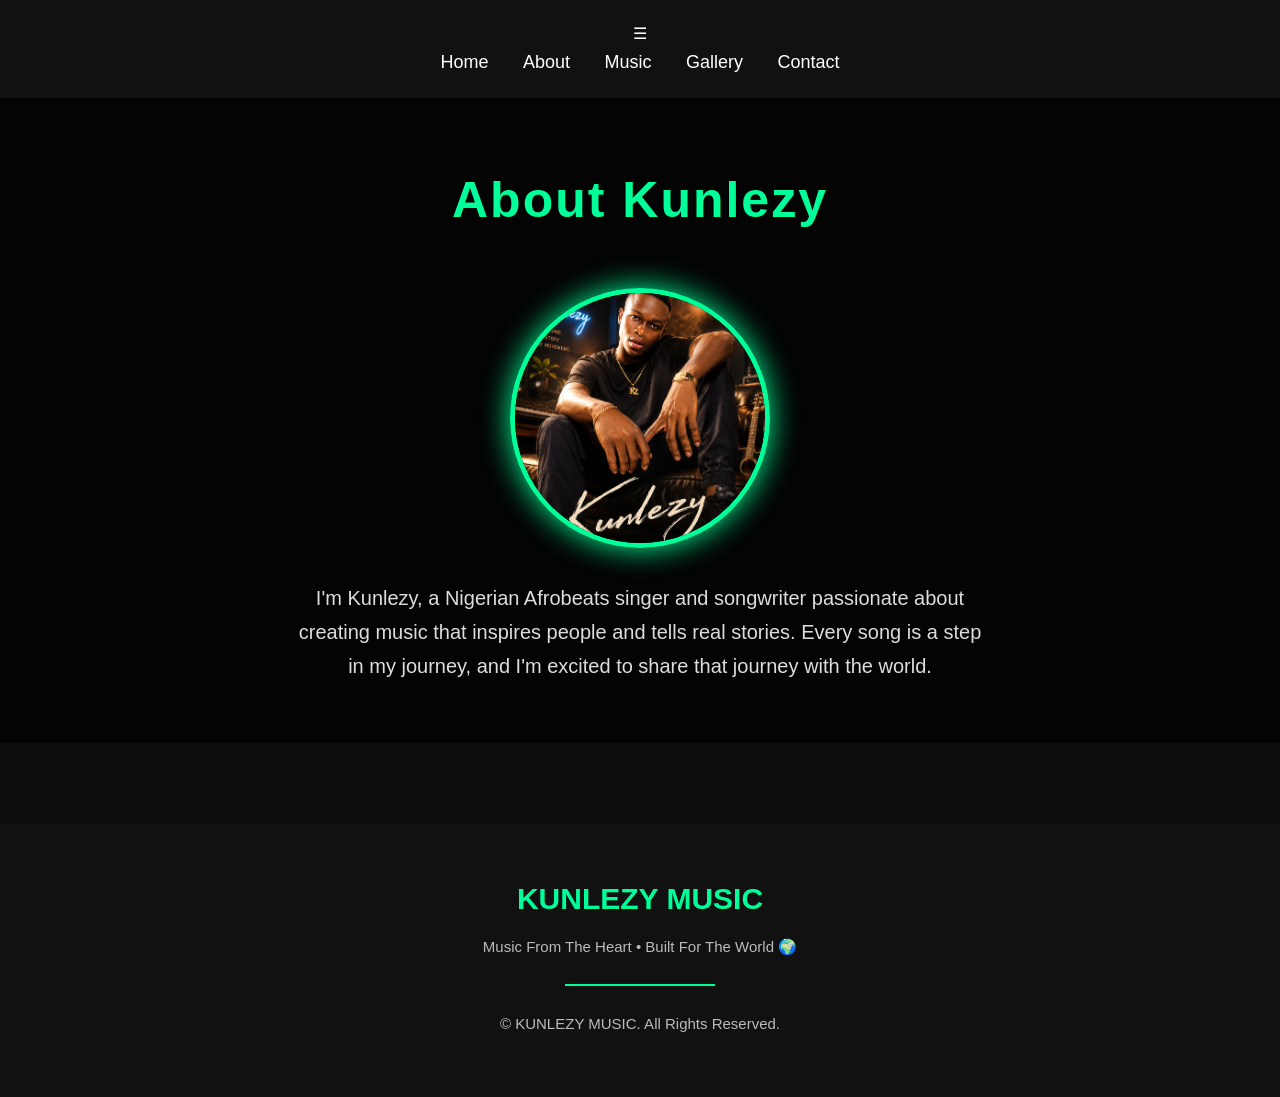
==== about.html @ 5f03521e "Add files via upload" ====
<!DOCTYPE html>
<html lang="en">

<head>

<meta charset="UTF-8">

<meta name="viewport" content="width=device-width, initial-scale=1.0">

<title>About | KUNLEZY MUSIC</title>

<link rel="stylesheet" href="style.css">

</head>

<body>

<nav>

<div class="menu-icon" onclick="toggleMenu()">
☰
</div>

<div id="menu">

<a href="index.html">Home</a>

<a href="about.html">About</a>

<a href="music.html">Music</a>

<a href="gallery.html">Gallery</a>

<a href="contact.html">Contact</a>

</div>

</nav>

<section class="hero">

<h1>About Kunlezy</h1>

<img src="kunlezy.png.png" class="hero-image" alt="Kunlezy">

<p class="hero-text">

I'm Kunlezy, a Nigerian Afrobeats singer and songwriter passionate about creating music that inspires people and tells real stories.

Every song is a step in my journey, and I'm excited to share that journey with the world.

</p>

</section>

<footer>

<h3>KUNLEZY MUSIC</h3>

<p>Music From The Heart • Built For The World 🌍</p>

<hr>

<p>© <span id="year"></span> KUNLEZY MUSIC. All Rights Reserved.</p>

</footer>

<script src="script.js"></script>

</body>

</html>
---- style.css ----
/* Reset */
*{
    margin:0;
    padding:0;
    box-sizing:border-box;
}

body{
    font-family:Arial, Helvetica, sans-serif;
    background:#0d0d0d;
    color:white;
    line-height:1.7;
    text-align:center;
}

/* Hero */
.hero{
    background:linear-gradient(to bottom,#111,#000);
    padding:60px 20px;
}

.hero h1{
    font-size:50px;
    color:#00ff99;
    margin-bottom:20px;
    letter-spacing:2px;
}

.hero-image{
    width:260px;
    height:260px;
    object-fit:cover;
    border-radius:50%;
    border:5px solid #00ff99;
    box-shadow:0 0 30px #00ff99;
    margin:25px 0;
}

.hero p{
    max-width:700px;
    margin:auto;
    font-size:20px;
}

/* Buttons */
button{
    background:#00ff99;
    color:black;
    border:none;
    padding:15px 35px;
    border-radius:30px;
    font-size:18px;
    cursor:pointer;
    margin-top:20px;
    transition:.3s;
}

button:hover{
    background:white;
    transform:scale(1.05);
}

/* Navigation */
nav{
    background:#111;
    padding:20px;
    position:sticky;
    top:0;
}

nav a{
    color:white;
    text-decoration:none;
    margin:0 15px;
    font-size:18px;
    transition:.3s;
}

nav a:hover{
    color:#00ff99;
}

/* Sections */
section{
    padding:70px 20px;
}

h2{
    font-size:35px;
    margin-bottom:20px;
    color:#00ff99;
}

/* Audio */
audio{
    width:80%;
    max-width:500px;
}

/* Footer */
footer{
    background:#111;
    padding:20px;
    margin-top:40px;
}

/* Mobile */
@media(max-width:768px){

.hero h1{
    font-size:35px;
}

.hero-image{
    width:200px;
    height:200px;
}

nav a{
    display:block;
    margin:15px 0;
}

button{
    width:90%;
}
}
/* Smooth scrolling */
html{
    scroll-behavior:smooth;
}

/* Fade animation */
.hero,
section,
footer{
    animation:fadeIn 1.2s ease;
}

@keyframes fadeIn{
    from{
        opacity:0;
        transform:translateY(30px);
    }

    to{
        opacity:1;
        transform:translateY(0);
    }
}

/* Music Player */
audio{
    border-radius:20px;
    box-shadow:0 0 20px #00ff99;
    margin:20px auto;
}

/* Gallery Image */
#gallery img{
    transition:.5s;
}

#gallery img:hover{
    transform:scale(1.05);
    box-shadow:0 0 30px #00ff99;
}

/* About Section */
#about{
    background:#151515;
}

/* Contact Section */
#contact{
    background:#0f0f0f;
}

#contact p{
    margin:15px;
    font-size:18px;
}

/* Footer */
footer{
    color:#aaa;
    font-size:15px;
}
/* Now Playing Card */

.now-playing{

    background:#1a1a1a;

    border:2px solid #00ff99;

    border-radius:20px;

    max-width:500px;

    margin:30px auto;

    padding:25px;

    box-shadow:0 0 25px rgba(0,255,153,.4);

}

.now-playing h3{

    color:#00ff99;

    margin-bottom:10px;

    letter-spacing:2px;

}

.now-playing h2{

    color:white;

    margin-bottom:10px;

}

.now-playing p{

    color:#ccc;

}
/* Social Media */

.social-links{

    display:flex;

    justify-content:center;

    gap:20px;

    flex-wrap:wrap;

    margin-top:25px;

}

.social-links a{

    text-decoration:none;

    background:#00ff99;

    color:black;

    padding:12px 25px;

    border-radius:30px;

    font-weight:bold;

    transition:.3s;

}

.social-links a:hover{

    background:white;

    transform:translateY(-5px);

    box-shadow:0 0 20px #00ff99;

}
.album-cover{

    width:180px;

    height:180px;

    object-fit:cover;

    border-radius:20px;

    border:4px solid #00ff99;

    margin-bottom:20px;

    box-shadow:0 0 25px #00ff99;

}

.plays{

    color:#00ff99;

    font-weight:bold;

    margin-top:15px;

}
/* Hero Upgrade */

.tagline{

    color:#00ff99;

    font-size:22px;

    margin-top:10px;

    letter-spacing:2px;

    font-weight:300;

}

.hero-text{

    max-width:700px;

    margin:auto;

    font-size:20px;

    color:#ddd;

}

.hero{

    background:
    linear-gradient(rgba(0,0,0,.75),rgba(0,0,0,.75));

}
/* Artist Stats */

.stats{

    display:flex;

    justify-content:center;

    flex-wrap:wrap;

    gap:25px;

    padding:60px 20px;

}

.stat-box{

    background:#1a1a1a;

    border:2px solid #00ff99;

    border-radius:20px;

    width:220px;

    padding:30px;

    transition:.3s;

    box-shadow:0 0 15px rgba(0,255,153,.2);

}

.stat-box:hover{

    transform:translateY(-10px);

    box-shadow:0 0 30px #00ff99;

}

.stat-box h2{

    font-size:40px;

}

.stat-box h3{

    margin:15px 0;

    color:#00ff99;

}

.stat-box p{

    color:#ccc;

}
/* Back To Top Button */

#topBtn{

    display:none;

    position:fixed;

    bottom:30px;

    right:30px;

    z-index:99;

    border:none;

    outline:none;

    background:#00ff99;

    color:black;

    cursor:pointer;

    width:55px;

    height:55px;

    border-radius:50%;

    font-size:22px;

    font-weight:bold;

    box-shadow:0 0 20px #00ff99;

    transition:.3s;

}

#topBtn:hover{

    transform:scale(1.1);

    background:white;

}
/* Premium Footer */

footer{

    background:#111;

    padding:50px 20px;

    text-align:center;

    margin-top:80px;

}

footer h3{

    color:#00ff99;

    font-size:30px;

    margin-bottom:10px;

}

footer p{

    color:#bbb;

    margin:10px 0;

}

footer hr{

    width:150px;

    margin:25px auto;

    border:1px solid #00ff99;

}
/* ===========================
   Mobile Responsive Design
=========================== */

@media (max-width:768px){

.hero{

    padding:40px 20px;

}

.hero h1{

    font-size:40px;

}

.hero-image{

    width:220px;

}

.tagline{

    font-size:18px;

}

.hero-text{

    font-size:16px;

}

.stats{

    flex-direction:column;

    align-items:center;

}

.stat-box{

    width:90%;

}

audio{

    width:100%;

}

button{

    width:100%;

    margin-top:10px;

}

footer{

    padding:30px 20px;

}

}
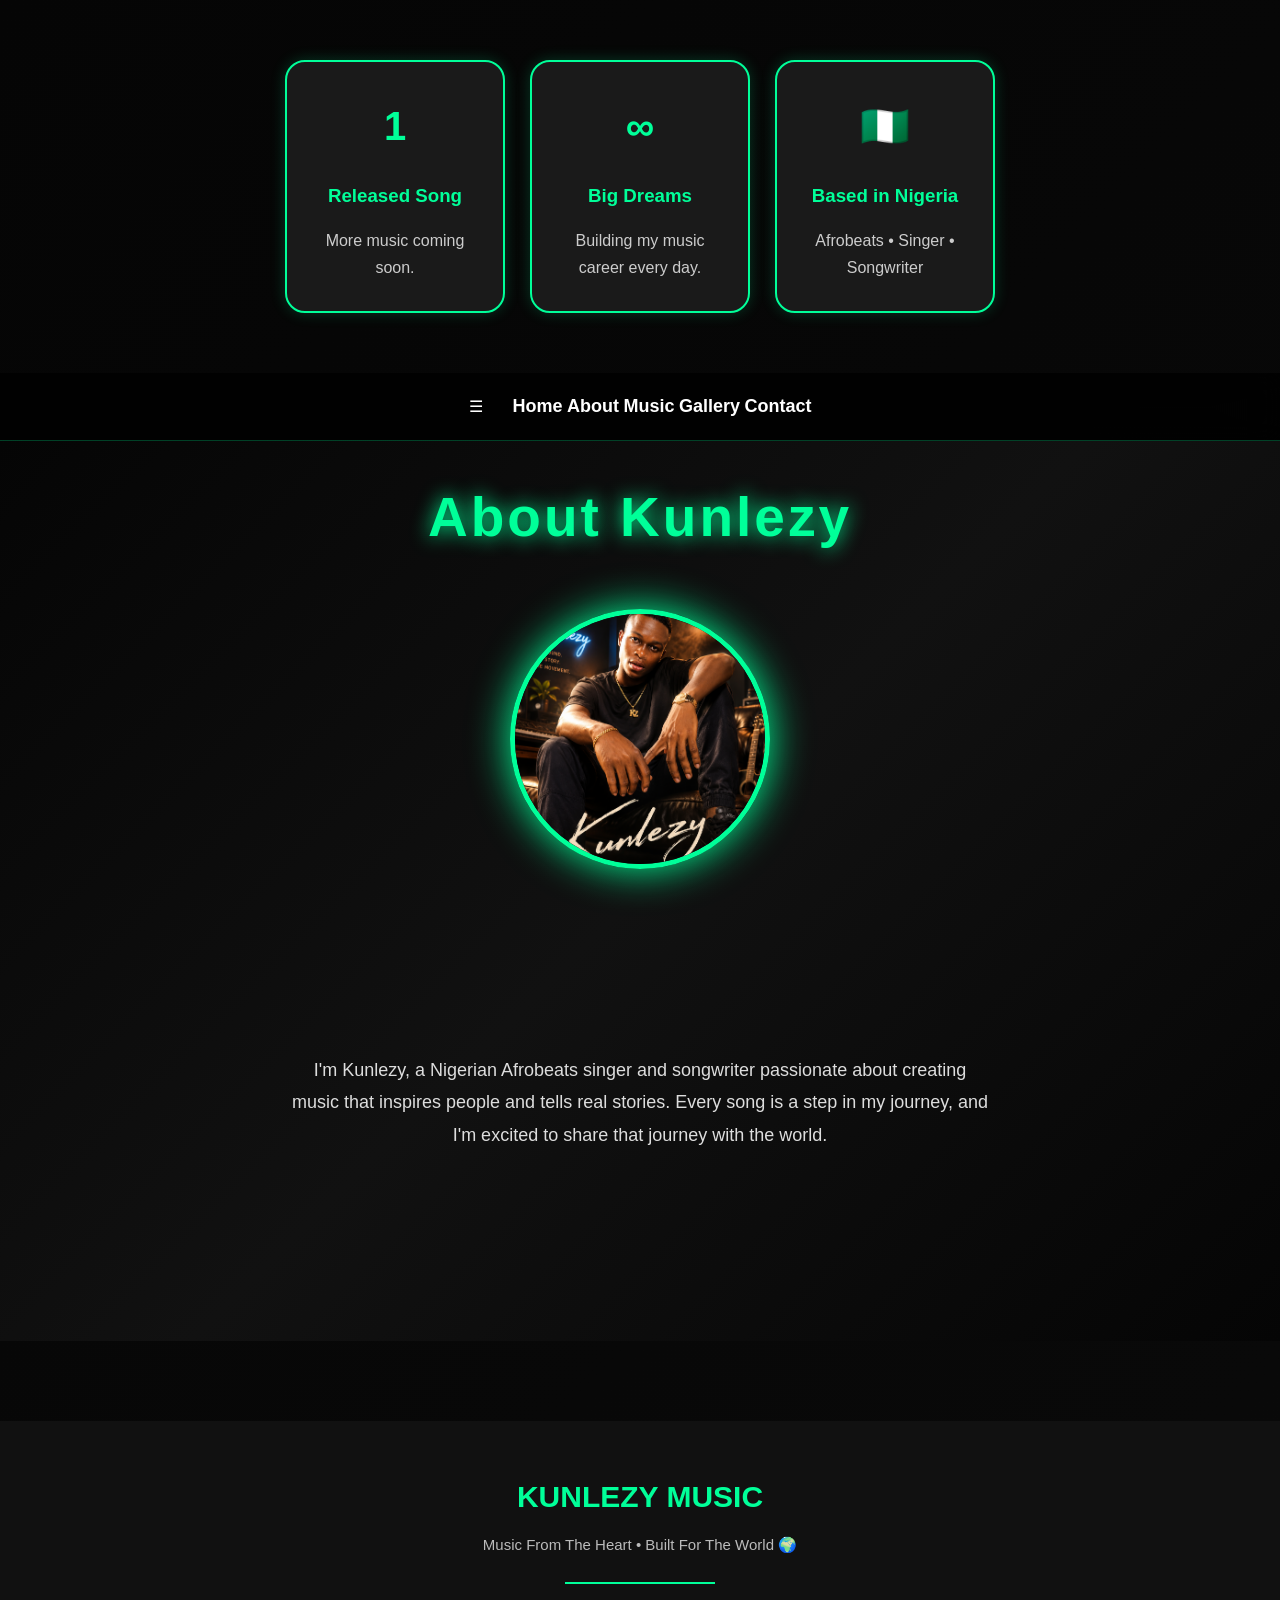
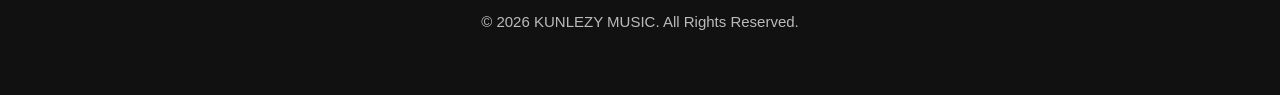
==== commit a20cfc44: "Update about.html" ====
--- a/about.html
+++ b/about.html
@@ -11,7 +11,27 @@
 
 <link rel="stylesheet" href="style.css">
 
-</head>
+<section class="stats">
+
+    <div class="stat-box">
+        <h2>1</h2>
+        <h3>Released Song</h3>
+        <p>More music coming soon.</p>
+    </div>
+
+    <div class="stat-box">
+        <h2>∞</h2>
+        <h3>Big Dreams</h3>
+        <p>Building my music career every day.</p>
+    </div>
+
+    <div class="stat-box">
+        <h2>🇳🇬</h2>
+        <h3>Based in Nigeria</h3>
+        <p>Afrobeats • Singer • Songwriter</p>
+    </div>
+
+</section>
 
 <body>
 
@@ -69,4 +89,4 @@
 
 </body>
 
-</html>+</html>
--- a/style.css
+++ b/style.css
@@ -11,6 +11,7 @@
     color:white;
     line-height:1.7;
     text-align:center;
+   overflow-x:hidden; 
 }
 
 /* Hero */
@@ -19,11 +20,12 @@
     padding:60px 20px;
 }
 
-.hero h1{
-    font-size:50px;
+h1{
+    font-size:55px;
     color:#00ff99;
+    text-shadow:0 0 20px #00ff99;
     margin-bottom:20px;
-    letter-spacing:2px;
+    letter-spacing:3px;
 }
 
 .hero-image{
@@ -34,14 +36,20 @@
     border:5px solid #00ff99;
     box-shadow:0 0 30px #00ff99;
     margin:25px 0;
+    transition:0.5s;
+}
+
+.hero-image:hover{
+    transform:scale(1.05) rotate(2deg);
 }
 
 .hero p{
+    color:#ddd;
+    font-size:18px;
+    line-height:1.8;
     max-width:700px;
     margin:auto;
-    font-size:20px;
-}
-
+}
 /* Buttons */
 button{
     background:#00ff99;
@@ -60,24 +68,58 @@
     transform:scale(1.05);
 }
 
-/* Navigation */
 nav{
-    background:#111;
-    padding:20px;
     position:sticky;
     top:0;
+    width:100%;
+    background:rgba(0,0,0,.75);
+    backdrop-filter:blur(12px);
+    display:flex;
+    justify-content:center;
+    align-items:center;
+    gap:30px;
+    padding:18px;
+    z-index:1000;
+    border-bottom:1px solid rgba(0,255,153,.25);
 }
 
 nav a{
     color:white;
     text-decoration:none;
-    margin:0 15px;
     font-size:18px;
+    font-weight:bold;
     transition:.3s;
+    position:relative;
 }
 
 nav a:hover{
     color:#00ff99;
+}
+
+nav a::after{
+
+    content:"";
+
+    position:absolute;
+
+    left:0;
+
+    bottom:-8px;
+
+    width:0;
+
+    height:2px;
+
+    background:#00ff99;
+
+    transition:.3s;
+
+}
+
+nav a:hover::after{
+
+    width:100%;
+
 }
 
 /* Sections */
@@ -156,9 +198,54 @@
     margin:20px auto;
 }
 
-/* Gallery Image */
-#gallery img{
+.hero-image{
+
+    width:260px;
+
+    height:260px;
+
+    object-fit:cover;
+
+    border-radius:50%;
+
+    border:5px solid #00ff99;
+
+    box-shadow:0 0 40px #00ff99;
+
+    margin:25px 0;
+
     transition:.5s;
+
+    animation:floatImage 4s ease-in-out infinite;
+
+}
+
+.hero-image:hover{
+
+    transform:scale(1.08);
+
+}
+
+@keyframes floatImage{
+
+0%{
+
+transform:translateY(0);
+
+}
+
+50%{
+
+transform:translateY(-18px);
+
+}
+
+100%{
+
+transform:translateY(0);
+
+}
+
 }
 
 #gallery img:hover{
@@ -329,8 +416,28 @@
 
 .hero{
 
-    background:
-    linear-gradient(rgba(0,0,0,.75),rgba(0,0,0,.75));
+    min-height:100vh;
+
+    display:flex;
+
+    flex-direction:column;
+
+    justify-content:center;
+
+    align-items:center;
+
+    text-align:center;
+
+    padding:30px;
+
+    background:linear-gradient(
+        135deg,
+        #050505,
+        #111,
+        #050505
+    );
+
+    animation:fadeIn 1.5s ease;
 
 }
 /* Artist Stats */
@@ -394,6 +501,33 @@
     color:#ccc;
 
 }
+button{
+
+    padding:16px 35px;
+
+    border:none;
+
+    border-radius:50px;
+
+    background:#00ff99;
+
+    color:black;
+
+    font-size:18px;
+
+    cursor:pointer;
+
+    transition:.4s;
+
+    box-shadow:0 0 25px #00ff99;
+
+}
+
+button:hover{
+    transform:translateY(-6px);
+    box-shadow:0 0 50px #00ff99;
+}
+
 /* Back To Top Button */
 
 #topBtn{
@@ -552,4 +686,124 @@
 
 }
 
+}
+/* Text Selection */
+
+::selection{
+    background:#00ff99;
+    color:black;
+}
+/* Custom Scrollbar */
+
+::-webkit-scrollbar{
+    width:10px;
+}
+
+::-webkit-scrollbar-track{
+    background:#111;
+}
+
+::-webkit-scrollbar-thumb{
+    background:#00ff99;
+    border-radius:20px;
+}
+
+::-webkit-scrollbar-thumb:hover{
+    background:white;
+}
+/* ===========================
+   Fade In Animation
+=========================== */
+
+/* ===========================
+   Music Card
+=========================== */
+
+.music-card{
+
+    max-width:500px;
+
+    margin:60px auto;
+
+    padding:30px;
+
+    background:#1b1b1b;
+
+    border-radius:20px;
+
+    box-shadow:0 0 25px rgba(0,255,153,.3);
+
+    text-align:center;
+
+}
+
+.album-cover{
+
+    width:220px;
+
+    height:220px;
+
+    object-fit:cover;
+
+    border-radius:20px;
+
+    margin:20px 0;
+
+    transition:.4s;
+
+}
+.music-card h3{
+
+    color:#00ff99;
+
+    margin-bottom:10px;
+
+}
+
+.music-card p{
+
+    color:#ccc;
+
+    margin-bottom:20px;
+
+}
+
+.music-card audio{
+
+    width:100%;
+
+}
+body{
+    background:linear-gradient(
+        -45deg,
+        #050505,
+        #111111,
+        #0b0b0b,
+        #050505
+    );
+
+    background-size:400% 400%;
+    animation:bgMove 12s ease infinite;
+}
+
+@keyframes bgMove{
+
+0%{
+
+background-position:left;
+
+}
+
+50%{
+
+background-position:right;
+
+}
+
+100%{
+
+background-position:left;
+
+}
+
 }
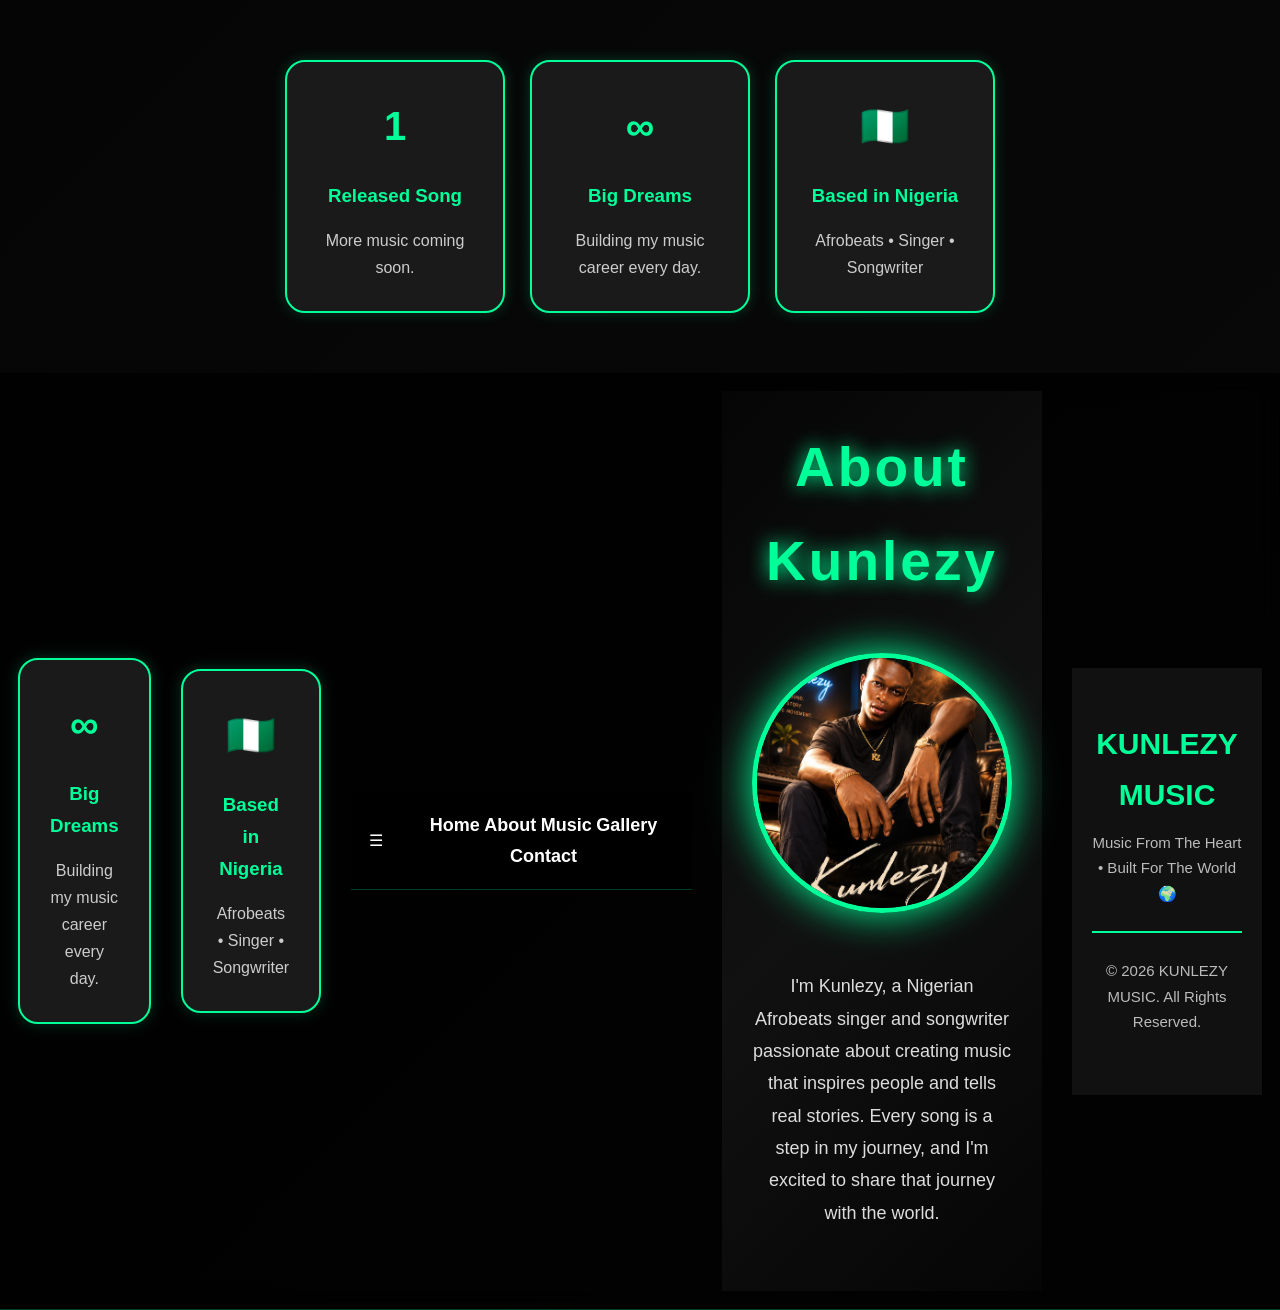
==== commit 0a20f8d8: "Update about.html" ====
--- a/about.html
+++ b/about.html
@@ -11,6 +11,10 @@
 
 <link rel="stylesheet" href="style.css">
 
+</head>
+
+<body>
+
 <section class="stats">
 
     <div class="stat-box">
@@ -18,6 +22,22 @@
         <h3>Released Song</h3>
         <p>More music coming soon.</p>
     </div>
+
+    <div class="stat-box">
+        <h2>∞</h2>
+        <h3>Big Dreams</h3>
+        <p>Building my music career every day.</p>
+    </div>
+
+    <div class="stat-box">
+        <h2>🇳🇬</h2>
+        <h3>Based in Nigeria</h3>
+        <p>Afrobeats • Singer • Songwriter</p>
+    </div>
+
+</section>
+
+<nav>
 
     <div class="stat-box">
         <h2>∞</h2>
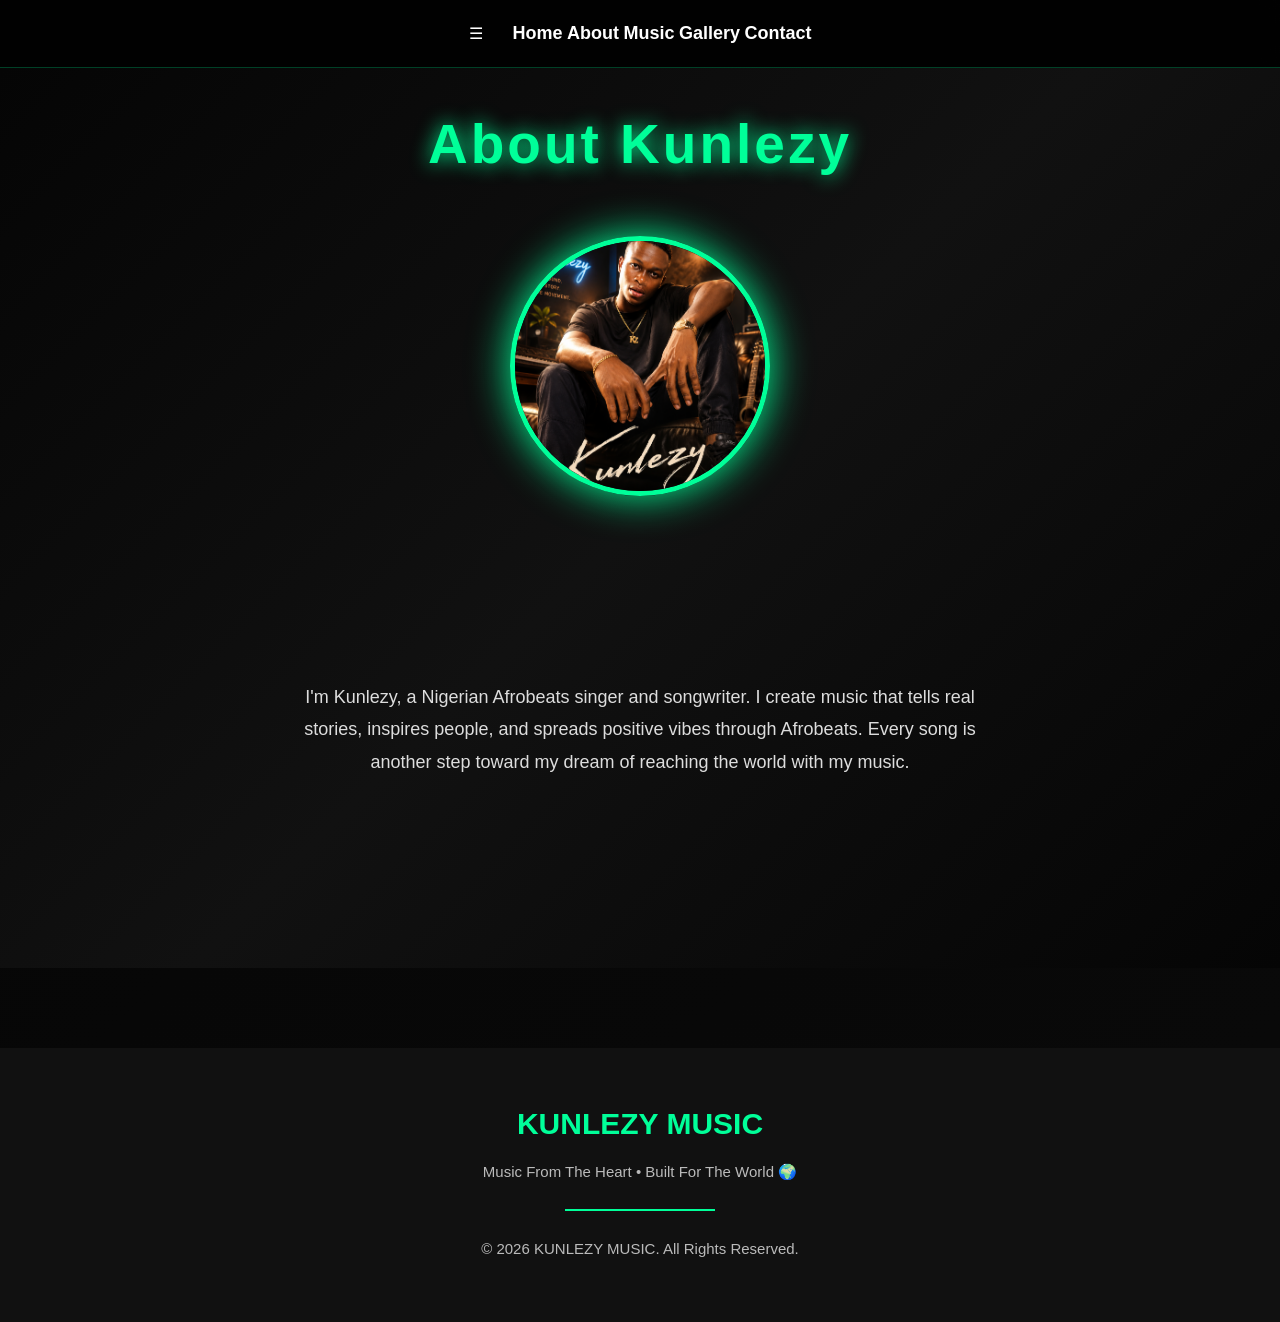
==== commit e391f340: "Update about.html" ====
--- a/about.html
+++ b/about.html
@@ -2,106 +2,53 @@
 <html lang="en">
 
 <head>
-
-<meta charset="UTF-8">
-
-<meta name="viewport" content="width=device-width, initial-scale=1.0">
-
-<title>About | KUNLEZY MUSIC</title>
-
-<link rel="stylesheet" href="style.css">
-
+    <meta charset="UTF-8">
+    <meta name="viewport" content="width=device-width, initial-scale=1.0">
+    <title>About | KUNLEZY MUSIC</title>
+    <link rel="stylesheet" href="style.css">
 </head>
 
 <body>
 
-<section class="stats">
-
-    <div class="stat-box">
-        <h2>1</h2>
-        <h3>Released Song</h3>
-        <p>More music coming soon.</p>
+<nav>
+    <div class="menu-icon" onclick="toggleMenu()">
+        ☰
     </div>
 
-    <div class="stat-box">
-        <h2>∞</h2>
-        <h3>Big Dreams</h3>
-        <p>Building my music career every day.</p>
+    <div id="menu">
+        <a href="index.html">Home</a>
+        <a href="about.html">About</a>
+        <a href="music.html">Music</a>
+        <a href="gallery.html">Gallery</a>
+        <a href="contact.html">Contact</a>
     </div>
-
-    <div class="stat-box">
-        <h2>🇳🇬</h2>
-        <h3>Based in Nigeria</h3>
-        <p>Afrobeats • Singer • Songwriter</p>
-    </div>
-
-</section>
-
-<nav>
-
-    <div class="stat-box">
-        <h2>∞</h2>
-        <h3>Big Dreams</h3>
-        <p>Building my music career every day.</p>
-    </div>
-
-    <div class="stat-box">
-        <h2>🇳🇬</h2>
-        <h3>Based in Nigeria</h3>
-        <p>Afrobeats • Singer • Songwriter</p>
-    </div>
-
-</section>
-
-<body>
-
-<nav>
-
-<div class="menu-icon" onclick="toggleMenu()">
-☰
-</div>
-
-<div id="menu">
-
-<a href="index.html">Home</a>
-
-<a href="about.html">About</a>
-
-<a href="music.html">Music</a>
-
-<a href="gallery.html">Gallery</a>
-
-<a href="contact.html">Contact</a>
-
-</div>
-
 </nav>
 
 <section class="hero">
 
-<h1>About Kunlezy</h1>
+    <h1>About Kunlezy</h1>
 
-<img src="kunlezy.png.png" class="hero-image" alt="Kunlezy">
+    <img src="kunlezy.png.png" alt="Kunlezy" class="hero-image">
 
-<p class="hero-text">
+    <p class="hero-text">
+        I'm Kunlezy, a Nigerian Afrobeats singer and songwriter.
+        I create music that tells real stories, inspires people,
+        and spreads positive vibes through Afrobeats.
 
-I'm Kunlezy, a Nigerian Afrobeats singer and songwriter passionate about creating music that inspires people and tells real stories.
-
-Every song is a step in my journey, and I'm excited to share that journey with the world.
-
-</p>
+        Every song is another step toward my dream of reaching the world with my music.
+    </p>
 
 </section>
 
 <footer>
 
-<h3>KUNLEZY MUSIC</h3>
+    <h3>KUNLEZY MUSIC</h3>
 
-<p>Music From The Heart • Built For The World 🌍</p>
+    <p>Music From The Heart • Built For The World 🌍</p>
 
-<hr>
+    <hr>
 
-<p>© <span id="year"></span> KUNLEZY MUSIC. All Rights Reserved.</p>
+    <p>© <span id="year"></span> KUNLEZY MUSIC. All Rights Reserved.</p>
 
 </footer>
 
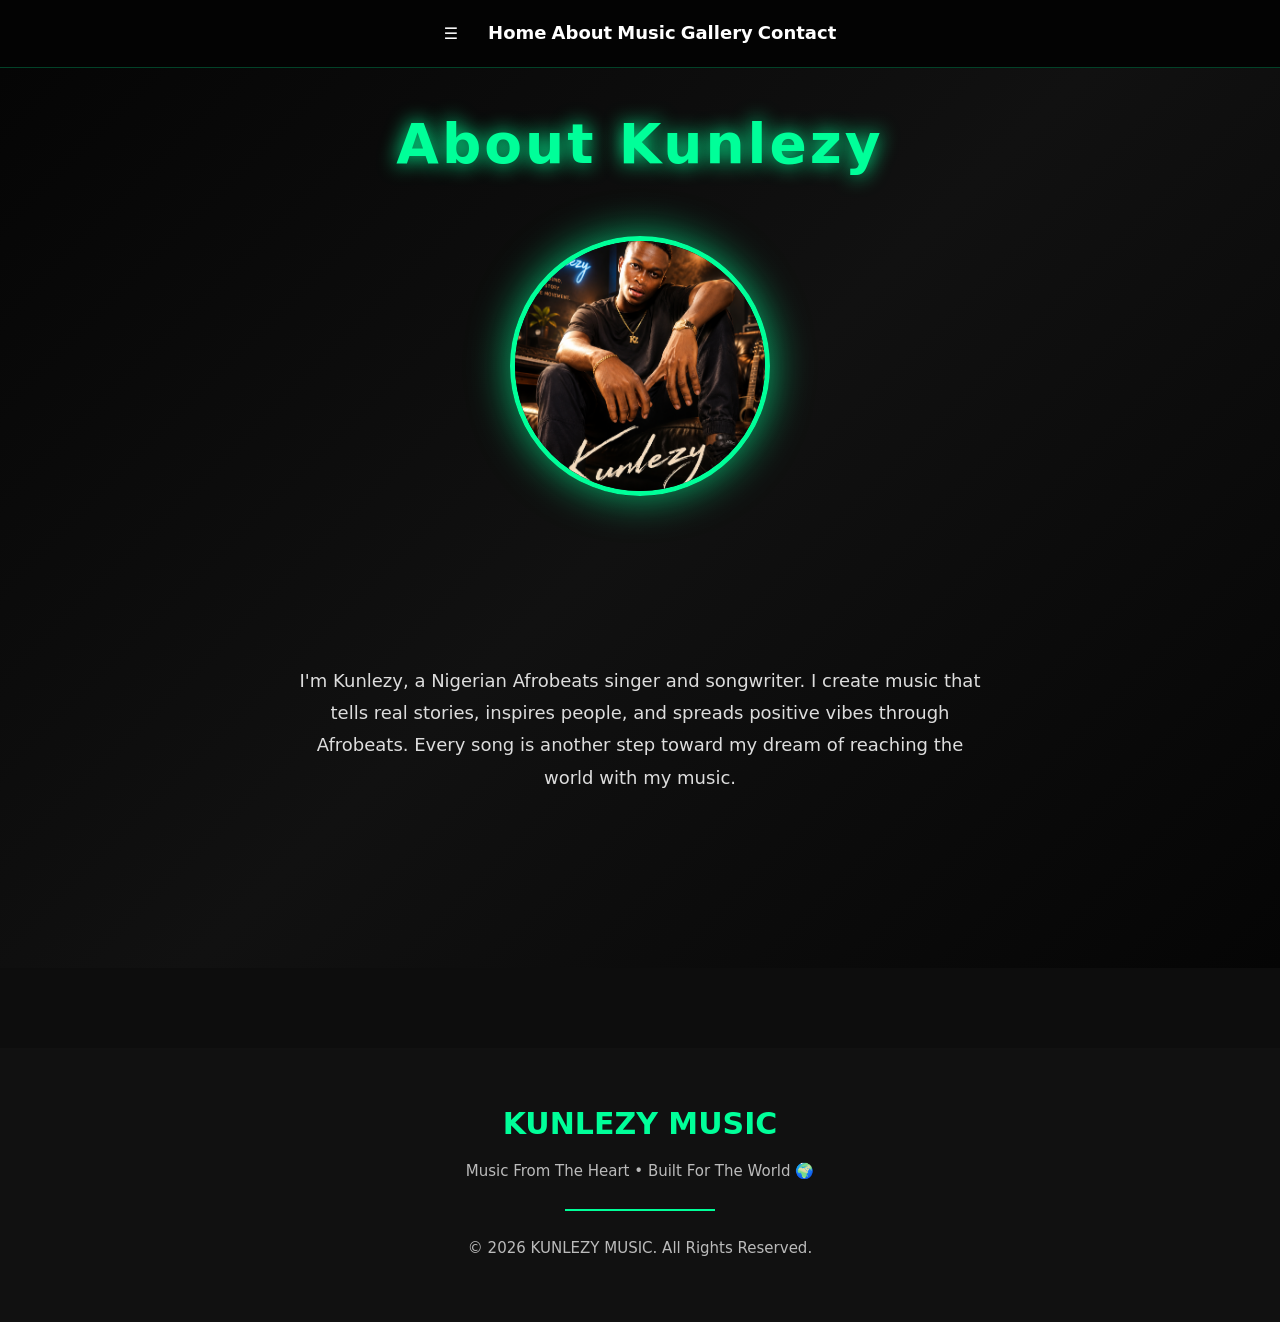
==== commit 6a69da0e: "Add files via upload" ====
--- a/about.html
+++ b/about.html
@@ -56,4 +56,4 @@
 
 </body>
 
-</html>
+</html>
--- a/style.css
+++ b/style.css
@@ -1,78 +1,93 @@
-/* Reset */
+/* ===========================
+   Reset
+=========================== */
+
 *{
     margin:0;
     padding:0;
     box-sizing:border-box;
 }
 
+/* ===========================
+   Body
+=========================== */
+
 body{
-    font-family:Arial, Helvetica, sans-serif;
+    font-family:system-ui,-apple-system,BlinkMacSystemFont,"Segoe UI",Roboto,Arial,sans-serif;
     background:#0d0d0d;
-    color:white;
+    color:#ffffff;
     line-height:1.7;
     text-align:center;
-   overflow-x:hidden; 
-}
-
-/* Hero */
+    overflow-x:hidden;
+}
+
+/* ===========================
+   Hero Section
+=========================== */
+
 .hero{
     background:linear-gradient(to bottom,#111,#000);
     padding:60px 20px;
 }
 
+/* ===========================
+   Main Heading
+=========================== */
+
 h1{
     font-size:55px;
     color:#00ff99;
     text-shadow:0 0 20px #00ff99;
+    letter-spacing:3px;
     margin-bottom:20px;
-    letter-spacing:3px;
-}
-
-.hero-image{
-    width:260px;
-    height:260px;
-    object-fit:cover;
-    border-radius:50%;
-    border:5px solid #00ff99;
-    box-shadow:0 0 30px #00ff99;
-    margin:25px 0;
-    transition:0.5s;
-}
-
+}
 .hero-image:hover{
-    transform:scale(1.05) rotate(2deg);
-}
-
-.hero p{
-    color:#ddd;
+    transform:scale(1.08) rotate(2deg);
+    box-shadow:0 0 45px #00ff99;
+}
+
+.hero-image:hover{
+    transform:scale(1.08) rotate(2deg);
+    box-shadow:0 0 45px #00ff99;
+}
+/* ===========================
+   Hero Text
+=========================== */
+
+.hero-text{
+    max-width:700px;
+    margin:auto;
     font-size:18px;
     line-height:1.8;
-    max-width:700px;
-    margin:auto;
-}
-/* Buttons */
+    color:#dddddd;
+}
 button{
     background:#00ff99;
-    color:black;
+    color:#000;
     border:none;
     padding:15px 35px;
     border-radius:30px;
     font-size:18px;
+    font-weight:600;
     cursor:pointer;
     margin-top:20px;
-    transition:.3s;
+    transition:all .3s ease;
+    box-shadow:0 0 20px rgba(0,255,153,.4);
+    user-select:none;
 }
 
 button:hover{
-    background:white;
-    transform:scale(1.05);
-}
-
+    background:#ffffff;
+    color:#000;
+    transform:translateY(-5px) scale(1.05);
+    box-shadow:0 0 40px #00ff99;
+}
 nav{
     position:sticky;
     top:0;
     width:100%;
     background:rgba(0,0,0,.75);
+    -webkit-backdrop-filter:blur(12px);
     backdrop-filter:blur(12px);
     display:flex;
     justify-content:center;
@@ -82,14 +97,13 @@
     z-index:1000;
     border-bottom:1px solid rgba(0,255,153,.25);
 }
-
 nav a{
-    color:white;
+    color:#ffffff;
     text-decoration:none;
     font-size:18px;
-    font-weight:bold;
-    transition:.3s;
+    font-weight:600;
     position:relative;
+    transition:color .3s ease, transform .3s ease;
 }
 
 nav a:hover{
@@ -97,89 +111,102 @@
 }
 
 nav a::after{
-
     content:"";
-
     position:absolute;
-
     left:0;
-
     bottom:-8px;
-
     width:0;
-
     height:2px;
-
     background:#00ff99;
-
-    transition:.3s;
-
+    transition:width .3s ease;
 }
 
 nav a:hover::after{
-
     width:100%;
-
-}
-
-/* Sections */
+}
+
+/* ===========================
+   Sections
+=========================== */
+
 section{
     padding:70px 20px;
 }
 
 h2{
     font-size:35px;
+    color:#00ff99;
     margin-bottom:20px;
-    color:#00ff99;
-}
-
-/* Audio */
+    text-shadow:0 0 10px rgba(0,255,153,.5);
+}
+
+/* ===========================
+   Audio Player
+=========================== */
+
 audio{
     width:80%;
     max-width:500px;
-}
-
-/* Footer */
-footer{
-    background:#111;
-    padding:20px;
-    margin-top:40px;
-}
-
-/* Mobile */
-@media(max-width:768px){
-
-.hero h1{
-    font-size:35px;
-}
-
-.hero-image{
-    width:200px;
-    height:200px;
-}
-
-nav a{
+    border-radius:20px;
+    box-shadow:0 0 20px rgba(0,255,153,.4);
+    margin:20px auto;
     display:block;
-    margin:15px 0;
-}
-
-button{
-    width:90%;
-}
-}
-/* Smooth scrolling */
+}
+/* ===========================
+   Mobile Responsive
+=========================== */
+
+@media (max-width:768px){
+
+    .hero h1{
+        font-size:35px;
+    }
+
+    .hero-image{
+        width:200px;
+        height:200px;
+    }
+
+    nav{
+        flex-direction:column;
+        gap:15px;
+    }
+
+    nav a{
+        display:block;
+        margin:5px 0;
+    }
+
+    button{
+        width:90%;
+    }
+
+}
+
+/* ===========================
+   Smooth Scroll
+=========================== */
+
 html{
     scroll-behavior:smooth;
 }
 
-/* Fade animation */
+/* ===========================
+   Fade Animation
+=========================== */
+
 .hero,
 section,
 footer{
     animation:fadeIn 1.2s ease;
 }
 
+/* ===========================
+   Fade In Animation
+=========================== */
+
 @keyframes fadeIn{
+
     from{
         opacity:0;
         transform:translateY(30px);
@@ -189,37 +216,23 @@
         opacity:1;
         transform:translateY(0);
     }
-}
-
-/* Music Player */
-audio{
-    border-radius:20px;
-    box-shadow:0 0 20px #00ff99;
-    margin:20px auto;
-}
+
+}
+/* ===========================
+   Floating Hero Image
+=========================== */
 
 .hero-image{
-
     width:260px;
-
     height:260px;
-
     object-fit:cover;
-
     border-radius:50%;
-
     border:5px solid #00ff99;
-
-    box-shadow:0 0 40px #00ff99;
-
+    box-shadow:0 0 40px rgba(0,255,153,.7);
     margin:25px 0;
-
-    transition:.5s;
-
+    transition:transform .5s ease, box-shadow .5s ease;
     animation:floatImage 4s ease-in-out infinite;
-
-}
-
+}
 .hero-image:hover{
 
     transform:scale(1.08);
@@ -268,432 +281,299 @@
     font-size:18px;
 }
 
-/* Footer */
+/* ===========================
+   Footer
+=========================== */
+
 footer{
-    color:#aaa;
+    color:#aaaaaa;
     font-size:15px;
 }
-/* Now Playing Card */
+
+/* ===========================
+   Now Playing Card
+=========================== */
 
 .now-playing{
-
     background:#1a1a1a;
-
     border:2px solid #00ff99;
-
     border-radius:20px;
-
     max-width:500px;
-
     margin:30px auto;
-
     padding:25px;
-
     box-shadow:0 0 25px rgba(0,255,153,.4);
-
+    transition:transform .3s ease, box-shadow .3s ease;
+}
+
+.now-playing:hover{
+    transform:translateY(-6px);
+    box-shadow:0 0 35px rgba(0,255,153,.6);
 }
 
 .now-playing h3{
-
-    color:#00ff99;
-
+    color:#00ff99;
     margin-bottom:10px;
-
     letter-spacing:2px;
-
+    font-size:18px;
 }
 
 .now-playing h2{
-
-    color:white;
-
+    color:#ffffff;
     margin-bottom:10px;
-
-}
+    font-size:28px;
+}
+
+/* ===========================
+   Now Playing Text
+=========================== */
 
 .now-playing p{
-
-    color:#ccc;
-
-}
-/* Social Media */
+    color:#cccccc;
+    line-height:1.7;
+}
+
+/* ===========================
+   Social Media
+=========================== */
 
 .social-links{
-
     display:flex;
-
     justify-content:center;
-
+    align-items:center;
+    flex-wrap:wrap;
     gap:20px;
-
-    flex-wrap:wrap;
-
     margin-top:25px;
-
 }
 
 .social-links a{
-
     text-decoration:none;
-
     background:#00ff99;
-
-    color:black;
-
+    color:#000000;
     padding:12px 25px;
-
     border-radius:30px;
-
-    font-weight:bold;
-
-    transition:.3s;
-
+    font-weight:600;
+    transition:all .3s ease;
+    box-shadow:0 0 15px rgba(0,255,153,.35);
 }
 
 .social-links a:hover{
-
-    background:white;
-
+    background:#ffffff;
+    color:#000000;
     transform:translateY(-5px);
-
-    box-shadow:0 0 20px #00ff99;
-
-}
+    box-shadow:0 0 30px rgba(0,255,153,.8);
+}
+
+/* ===========================
+   Social Media Hover
+=========================== */
+
+.social-links a:hover{
+    background:#ffffff;
+    color:#000000;
+    transform:translateY(-5px);
+    box-shadow:0 0 30px rgba(0,255,153,.8);
+}
+
+/* ===========================
+   Album Cover
+=========================== */
+
 .album-cover{
-
     width:180px;
-
     height:180px;
-
     object-fit:cover;
-
     border-radius:20px;
-
     border:4px solid #00ff99;
-
     margin-bottom:20px;
-
-    box-shadow:0 0 25px #00ff99;
-
-}
+    box-shadow:0 0 25px rgba(0,255,153,.6);
+    transition:transform .3s ease, box-shadow .3s ease;
+}
+
+.album-cover:hover{
+    transform:scale(1.05);
+    box-shadow:0 0 40px rgba(0,255,153,.9);
+}
+
+/* ===========================
+   Play Counter
+=========================== */
 
 .plays{
-
-    color:#00ff99;
-
-    font-weight:bold;
-
+    color:#00ff99;
+    font-weight:700;
     margin-top:15px;
-
-}
-/* Hero Upgrade */
+}
+
+/* ===========================
+   Hero Text
+=========================== */
 
 .tagline{
-
-    color:#00ff99;
-
+    color:#00ff99;
     font-size:22px;
-
     margin-top:10px;
-
     letter-spacing:2px;
-
     font-weight:300;
-
-}
-
-.hero-text{
-
-    max-width:700px;
-
-    margin:auto;
-
-    font-size:20px;
-
-    color:#ddd;
-
-}
+}
+
+/* ===========================
+   Premium Hero Section
+=========================== */
 
 .hero{
-
     min-height:100vh;
-
     display:flex;
-
     flex-direction:column;
-
     justify-content:center;
-
     align-items:center;
-
     text-align:center;
-
     padding:30px;
-
     background:linear-gradient(
         135deg,
         #050505,
-        #111,
+        #111111,
         #050505
     );
-
     animation:fadeIn 1.5s ease;
-
-}
-/* Artist Stats */
+    position:relative;
+    overflow:hidden;
+}
+/* ===========================
+   Artist Stats Card
+=========================== */
+
+.stat-box:hover{
+    transform:translateY(-10px);
+    box-shadow:0 0 30px #00ff99;
+}
+
+.stat-box h2{
+    font-size:40px;
+}
+
+.stat-box h3{
+    margin:15px 0;
+    color:#00ff99;
+}
+
+.stat-box p{
+    color:#cccccc;
+}
+
+/* ===========================
+   Back To Top Button
+=========================== */
+
+#topBtn{
+    display:none;
+    position:fixed;
+    bottom:30px;
+    right:30px;
+    width:55px;
+    height:55px;
+    border:none;
+    border-radius:50%;
+    background:#00ff99;
+    color:#000;
+    font-size:22px;
+    font-weight:bold;
+    cursor:pointer;
+    z-index:999;
+    box-shadow:0 0 20px rgba(0,255,153,.7);
+    transition:.3s;
+}
+
+#topBtn:hover{
+    transform:scale(1.1);
+    background:#ffffff;
+}
+
+/* ===========================
+   Premium Footer
+=========================== */
+
+footer{
+    background:#111111;
+    padding:50px 20px;
+    text-align:center;
+    margin-top:80px;
+}
+
+footer h3{
+    color:#00ff99;
+    font-size:30px;
+    margin-bottom:10px;
+}
+
+footer p{
+    color:#bbbbbb;
+    margin:10px 0;
+}
+
+footer hr{
+    width:150px;
+    margin:25px auto;
+    border:1px solid #00ff99;
+}
+
+/* ===========================
+   Mobile Responsive
+=========================== */
+
+@media (max-width:768px){
+
+.hero h1{
+    font-size:40px;
+}
+
+.hero-image{
+    width:220px;
+    height:220px;
+}
+
+.tagline{
+    font-size:18px;
+}
+
+.hero-text{
+    font-size:16px;
+}
 
 .stats{
-
-    display:flex;
-
-    justify-content:center;
-
-    flex-wrap:wrap;
-
-    gap:25px;
-
-    padding:60px 20px;
-
+    flex-direction:column;
+    align-items:center;
 }
 
 .stat-box{
-
-    background:#1a1a1a;
-
-    border:2px solid #00ff99;
-
-    border-radius:20px;
-
-    width:220px;
-
-    padding:30px;
-
-    transition:.3s;
-
-    box-shadow:0 0 15px rgba(0,255,153,.2);
-
-}
-
-.stat-box:hover{
-
-    transform:translateY(-10px);
-
-    box-shadow:0 0 30px #00ff99;
-
-}
-
-.stat-box h2{
-
-    font-size:40px;
-
-}
-
-.stat-box h3{
-
-    margin:15px 0;
-
-    color:#00ff99;
-
-}
-
-.stat-box p{
-
-    color:#ccc;
-
-}
+    width:90%;
+}
+
+.music-card{
+    width:95%;
+}
+
+audio{
+    width:100%;
+}
+
 button{
-
-    padding:16px 35px;
-
-    border:none;
-
-    border-radius:50px;
-
-    background:#00ff99;
-
-    color:black;
-
-    font-size:18px;
-
-    cursor:pointer;
-
-    transition:.4s;
-
-    box-shadow:0 0 25px #00ff99;
-
-}
-
-button:hover{
-    transform:translateY(-6px);
-    box-shadow:0 0 50px #00ff99;
-}
-
-/* Back To Top Button */
-
-#topBtn{
-
-    display:none;
-
-    position:fixed;
-
-    bottom:30px;
-
-    right:30px;
-
-    z-index:99;
-
-    border:none;
-
-    outline:none;
-
-    background:#00ff99;
-
-    color:black;
-
-    cursor:pointer;
-
-    width:55px;
-
-    height:55px;
-
-    border-radius:50%;
-
-    font-size:22px;
-
-    font-weight:bold;
-
-    box-shadow:0 0 20px #00ff99;
-
-    transition:.3s;
-
-}
-
-#topBtn:hover{
-
-    transform:scale(1.1);
-
-    background:white;
-
-}
-/* Premium Footer */
-
-footer{
-
-    background:#111;
-
-    padding:50px 20px;
-
-    text-align:center;
-
-    margin-top:80px;
-
-}
-
-footer h3{
-
-    color:#00ff99;
-
-    font-size:30px;
-
-    margin-bottom:10px;
-
-}
-
-footer p{
-
-    color:#bbb;
-
-    margin:10px 0;
-
-}
-
-footer hr{
-
-    width:150px;
-
-    margin:25px auto;
-
-    border:1px solid #00ff99;
-
-}
-/* ===========================
-   Mobile Responsive Design
-=========================== */
-
-@media (max-width:768px){
-
-.hero{
-
-    padding:40px 20px;
-
-}
-
-.hero h1{
-
-    font-size:40px;
-
-}
-
-.hero-image{
-
-    width:220px;
-
-}
-
-.tagline{
-
-    font-size:18px;
-
-}
-
-.hero-text{
-
-    font-size:16px;
-
-}
-
-.stats{
-
-    flex-direction:column;
-
-    align-items:center;
-
-}
-
-.stat-box{
-
-    width:90%;
-
-}
-
-audio{
-
     width:100%;
-
-}
-
-button{
-
-    width:100%;
-
-    margin-top:10px;
-
-}
-
-footer{
-
-    padding:30px 20px;
-
-}
-
-}
-/* Text Selection */
+}
+
+}
+
+/* ===========================
+   Selection
+=========================== */
 
 ::selection{
     background:#00ff99;
-    color:black;
-}
-/* Custom Scrollbar */
+    color:#000;
+}
+
+/* ===========================
+   Scrollbar
+=========================== */
 
 ::-webkit-scrollbar{
     width:10px;
@@ -709,101 +589,53 @@
 }
 
 ::-webkit-scrollbar-thumb:hover{
-    background:white;
-}
-/* ===========================
-   Fade In Animation
-=========================== */
+    background:#ffffff;
+}
 
 /* ===========================
    Music Card
 =========================== */
 
 .music-card{
-
     max-width:500px;
-
     margin:60px auto;
-
     padding:30px;
-
     background:#1b1b1b;
-
     border-radius:20px;
-
+    text-align:center;
     box-shadow:0 0 25px rgba(0,255,153,.3);
-
-    text-align:center;
-
-}
-
-.album-cover{
-
-    width:220px;
-
-    height:220px;
-
-    object-fit:cover;
-
-    border-radius:20px;
-
-    margin:20px 0;
-
-    transition:.4s;
-
-}
+}
+
 .music-card h3{
-
-    color:#00ff99;
-
+    color:#00ff99;
     margin-bottom:10px;
-
 }
 
 .music-card p{
-
-    color:#ccc;
-
+    color:#cccccc;
     margin-bottom:20px;
-
 }
 
 .music-card audio{
-
     width:100%;
-
-}
-body{
-    background:linear-gradient(
-        -45deg,
-        #050505,
-        #111111,
-        #0b0b0b,
-        #050505
-    );
-
-    background-size:400% 400%;
-    animation:bgMove 12s ease infinite;
-}
+}
+
+/* ===========================
+   Animated Background
+=========================== */
 
 @keyframes bgMove{
 
 0%{
-
-background-position:left;
-
+    background-position:0% 50%;
 }
 
 50%{
-
-background-position:right;
-
+    background-position:100% 50%;
 }
 
 100%{
-
-background-position:left;
-
+    background-position:0% 50%;
 }
 
 }
